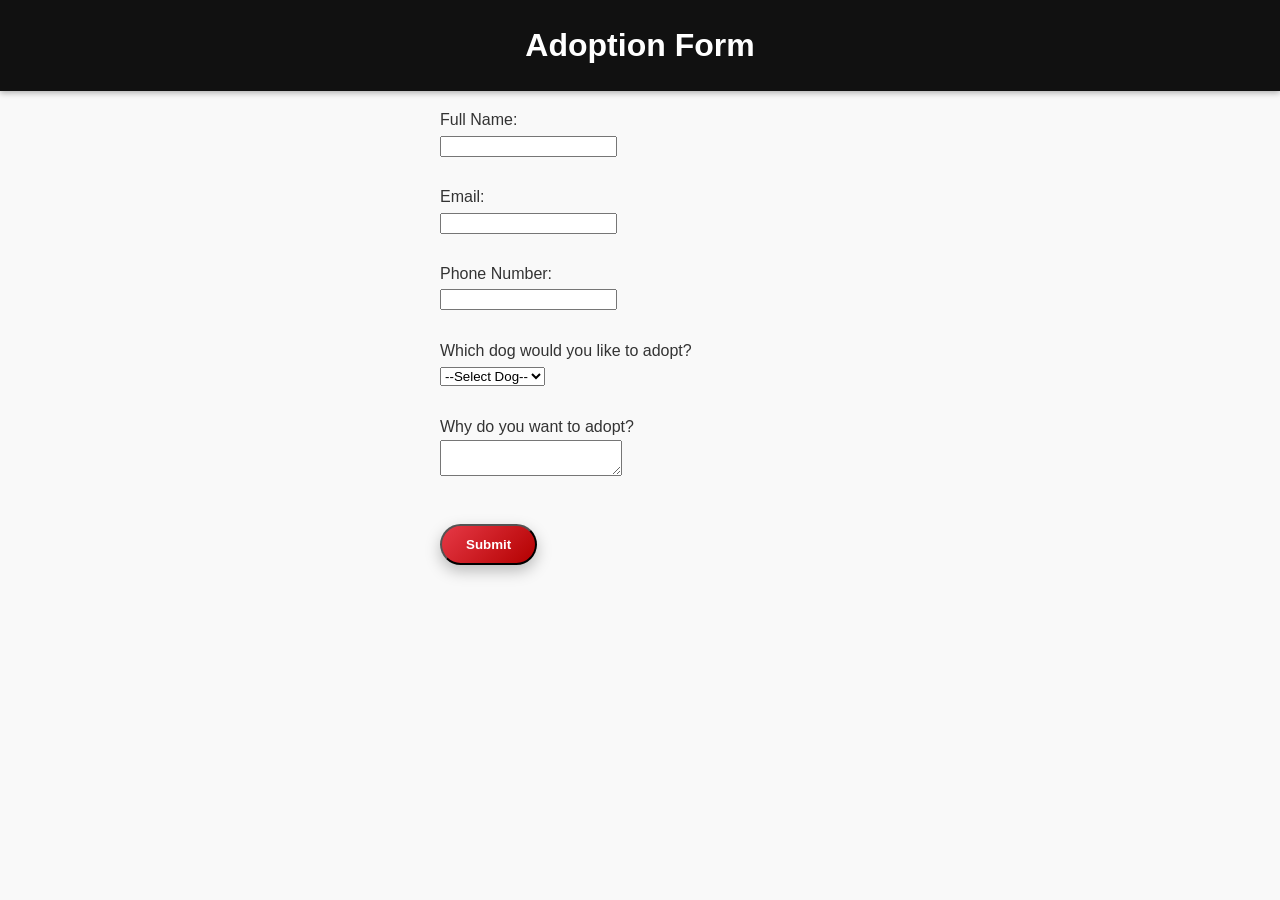
==== adoption.html @ a3818291 "Week 5 Assignment" ====
<!DOCTYPE html>
<html lang="en">
<head>
  <meta charset="UTF-8" />
  <title>Adoption Form - Happy Tails Adoption</title>
  <link rel="stylesheet" href="styles.css" />
</head>
<body>
  <header><h1>Adoption Form</h1></header>
  <main>
    <form action="#" method="post" style="padding: 1em; max-width: 400px; margin: auto;">
      <label for="name">Full Name:</label><br>
      <input type="text" id="name" name="name" required><br><br>

      <label for="email">Email:</label><br>
      <input type="email" id="email" name="email" required><br><br>

      <label for="phone">Phone Number:</label><br>
      <input type="tel" id="phone" name="phone" required><br><br>

      <label for="dog">Which dog would you like to adopt?</label><br>
      <select id="dog" name="dog" required>
        <option value="">--Select Dog--</option>
        <option value="Max">Max</option>
        <option value="Luna">Luna</option>
        <option value="Rocky">Rocky</option>
        <option value="Bella">Bella</option>
        <option value="Charlie">Charlie</option>
      </select><br><br>

      <label for="reason">Why do you want to adopt?</label><br>
      <textarea id="reason" name="reason" required></textarea><br><br>

      <button type="submit" class="adopt-btn">Submit</button>
    </form>
  </main>
</body>
</html>
---- styles.css ----
/* ===============================
   CSS Variables (Theme Colors)
================================ */
:root {
  --primary: #b30000;
  --primary-dark: #800000;
  --accent: #ffdd57;
  --text: #333;
  --light-bg: #f9f9f9;
  --white: #fff;
  --shadow: rgba(0,0,0,0.15);
  --shadow-strong: rgba(0,0,0,0.3);
}

/* Reset & Base */
body {
  font-family: 'Segoe UI', Tahoma, Geneva, Verdana, Arial, sans-serif;
  margin: 0;
  background: #f9f9f9;
  color: #333;
  line-height: 1.6;
  font-size: 16px;
}

/* Header */
header {
  background-color: #111;
  color: #fff;
  padding: 1.25em 1em;
  text-align: center;
  box-shadow: 0 2px 6px rgba(0,0,0,0.3);
  position: relative;
}

header h1 {
  margin: 0;
}

.menu-toggle {
  display: none;
  background: none;
  border: none;
  font-size: 1.8rem;
  color: #fff;
  position: absolute;
  top: 1.2em;
  right: 1em;
  cursor: pointer;
}

nav {
  display: flex;
  justify-content: center;
  gap: 1.5em;
  margin-top: 1em;
  flex-wrap: wrap;
}

nav a {
  text-decoration: none;
  color: #fff;
  font-weight: 600;
  font-size: 1.1rem;
  transition: color 0.3s ease;
}

nav a:hover,
nav a:focus-visible {
  color: #ffdd57;
  outline: none;
}

/* Hero */
.hero {
  background: #eaeaea;
  padding: 3em 1.5em;
  text-align: center;
  max-width: 900px;
  margin: 2em auto;
  border-radius: 12px;
  box-shadow: 0 4px 12px rgba(0,0,0,0.1);
}
.hero h2 {
  font-size: 2.25rem;
  margin-bottom: 0.5em;
  color: #b30000;
}
.hero p {
  font-size: 1.15rem;
  color: #555;
}

/* About Section */
.about-section {
  background: url('https://th.bing.com/th/id/R.15fd6e45e0b9fe52e087313fa08772b9?rik=ZP4eQR5jEbhmew&riu=http%3a%2f%2f2.bp.blogspot.com%2f-diIVM5ex1sI%2fUH0-VylgI4I%2fAAAAAAAAHMw%2fhwpo10H0674%2fs1600%2f38dogs-Cute-Puppies.jpg&ehk=UdRpGdcC%2fiVScUzkp8pL08Ow2ws0J8S2AzZN2Vmlv88%3d&risl=&pid=ImgRaw&r=0') no-repeat center center/cover;
  padding: 5em 2em 3em;
  position: relative;
  color: #fff;
  text-align: center;
  border-radius: 12px;
  max-width: 1200px;
  margin: 3em auto;
  box-shadow: 0 6px 20px rgba(0,0,0,0.4);
}

.about-overlay {
  background: rgba(0, 0, 0, 0.55);
  padding: 3em 2em;
  border-radius: 12px;
  max-width: 900px;
  margin: 0 auto;
}

.about-section h2 {
  font-size: 2.5rem;
  color: #ffdd57;
  margin-bottom: 1em;
}

.about-description {
  background: rgba(255, 255, 255, 0.9);
  color: #222;
  padding: 2em 2.5em;
  border-radius: 12px;
  max-width: 850px;
  margin: 1em auto 0;
  text-align: left;
  font-size: 1.15rem;
  line-height: 1.75;
}

.about-description p {
  margin-bottom: 1.3em;
}

/* Section Titles */
.section-title {
  text-align: center;
  color: #b30000;
  font-size: 2rem;
  font-weight: 700;
  margin-bottom: 1.25em;
  text-transform: uppercase;
}

/* Dog Grid */
.dog-grid {
  display: flex;
  flex-wrap: wrap;
  justify-content: center;
  gap: 1.75em;
  padding: 2em 1em 3em;
  max-width: 1200px;
  margin: 0 auto;
}

.dog-card {
  background: #fff;
  border: 1px solid #ddd;
  width: 280px;
  padding: 1.75em 1.5em 2em;
  border-radius: 12px;
  text-align: center;
  box-shadow: 0 6px 18px rgba(0,0,0,0.1);
  transition: transform 0.3s ease, box-shadow 0.3s ease;
}
.dog-card:hover {
  transform: translateY(-6px);
  box-shadow: 0 10px 25px rgba(0,0,0,0.2);
}

.dog-card img {
  width: 100%;
  border-radius: 12px;
  margin-bottom: 1.2em;
  object-fit: cover;
  height: 180px;
}

.dog-card h3 {
  font-size: 1.5rem;
  margin-bottom: 0.4em;
  color: #b30000;
}

.dog-card p {
  font-size: 1rem;
  color: #555;
  margin-bottom: 1em;
}

/* Buttons */
.adopt-btn {
  background: linear-gradient(135deg, #e63946, #b30000);
  color: #fff;
  padding: 0.85em 1.8em;
  display: inline-block;
  margin-top: 1.1em;
  text-decoration: none;
  border-radius: 30px;
  transition: background 0.3s ease, transform 0.25s ease;
  font-weight: 700;
  box-shadow: 0 6px 15px rgba(0,0,0,0.25);
}
.adopt-btn:hover {
  background: linear-gradient(135deg, #b30000, #800000);
  transform: scale(1.07);
}

/* Adoption & Contact */
.adoption-section,
.contact-section {
  padding: 3em 2em;
  background: #fff;
  margin: 3em auto;
  max-width: 900px;
  border-radius: 15px;
  box-shadow: 0 6px 20px rgba(0,0,0,0.15);
  color: #333;
}

/* Footer */
footer {
  background-color: #111;
  color: #fff;
  text-align: center;
  padding: 2.5em 1.5em;
}
footer .contact-section {
  background: #fff;
  color: #333;
  margin-bottom: 2em;
  padding: 2em 2.5em;
  border-radius: 12px;
}

/* Social Icons */
.social-links {
  margin-top: 1.75em;
  display: flex;
  justify-content: center;
  gap: 20px;
}
.social-btn {
  width: 44px;
  height: 44px;
  display: flex;
  align-items: center;
  justify-content: center;
  color: #fff;
  border-radius: 50%;
  font-size: 20px;
  transition: transform 0.3s ease, opacity 0.3s ease;
}
.social-btn.fb { background: #3b5998; }
.social-btn.ig { background: #E1306C; }
.social-btn.wa { background: #25D366; }
.social-btn:hover {
  transform: scale(1.25);
  opacity: 0.9;
}

/* Responsive Menu */
@media (max-width: 768px) {
  nav {
    display: none;
    flex-direction: column;
    gap: 1em;
    background: #111;
    padding: 1.5em;
    border-radius: 12px;
    position: absolute;
    top: 100%;
    left: 50%;
    transform: translateX(-50%);
    width: 90%;
    box-shadow: 0 4px 15px rgba(0,0,0,0.3);
  }
  nav.active {
    display: flex;
  }
  .menu-toggle {
    display: block;
  }
}
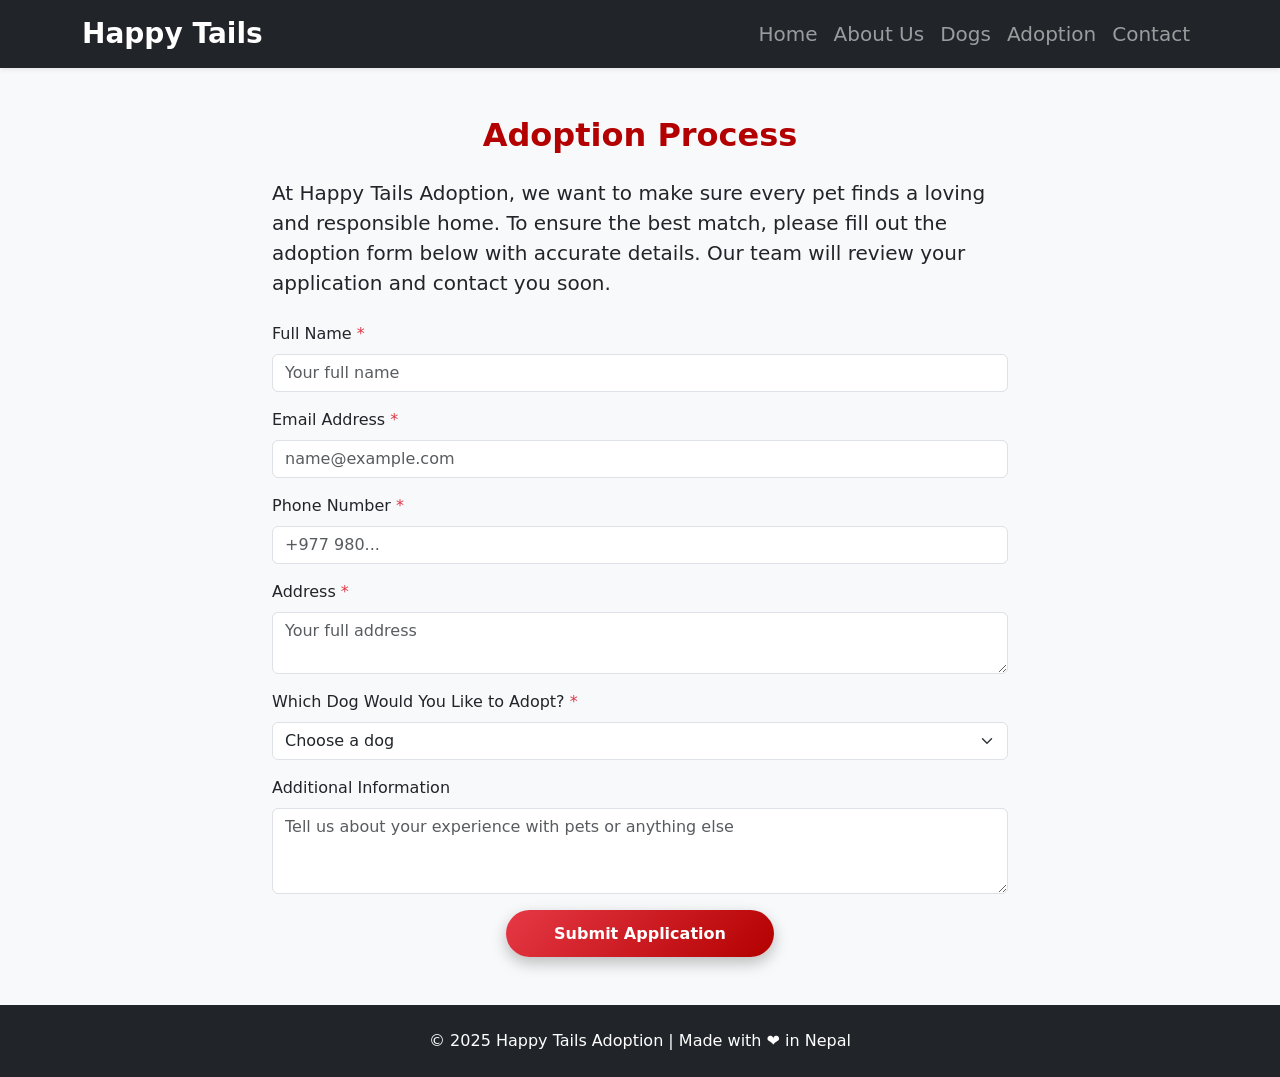
==== commit b1ce8c7d: "Week 6 Assignment" ====
--- a/adoption.html
+++ b/adoption.html
@@ -2,37 +2,126 @@
 <html lang="en">
 <head>
   <meta charset="UTF-8" />
-  <title>Adoption Form - Happy Tails Adoption</title>
-  <link rel="stylesheet" href="styles.css" />
+  <meta name="viewport" content="width=device-width, initial-scale=1" />
+  <title>Adoption Process - Happy Tails Adoption</title>
+  <link href="https://cdn.jsdelivr.net/npm/bootstrap@5.3.0/dist/css/bootstrap.min.css" rel="stylesheet" />
+  <style>
+    body {
+      background-color: #f8f9fa;
+    }
+    .btn-primary {
+      background: linear-gradient(135deg, #e63946, #b30000);
+      border: none;
+      border-radius: 30px;
+      padding: 0.7rem 2rem;
+      font-weight: 700;
+      box-shadow: 0 6px 15px rgba(0,0,0,0.25);
+      transition: background 0.3s ease, transform 0.25s ease;
+    }
+    .btn-primary:hover {
+      background: linear-gradient(135deg, #b30000, #800000);
+      transform: scale(1.05);
+    }
+    .form-control:focus {
+      box-shadow: none;
+      border-color: #b30000;
+    }
+    h2 {
+      color: #b30000;
+      font-weight: 700;
+    }
+    footer {
+      background-color: #212529;
+      color: #fff;
+    }
+  </style>
 </head>
 <body>
-  <header><h1>Adoption Form</h1></header>
-  <main>
-    <form action="#" method="post" style="padding: 1em; max-width: 400px; margin: auto;">
-      <label for="name">Full Name:</label><br>
-      <input type="text" id="name" name="name" required><br><br>
 
-      <label for="email">Email:</label><br>
-      <input type="email" id="email" name="email" required><br><br>
+<!-- Navbar -->
+<nav class="navbar navbar-expand-lg navbar-dark bg-dark shadow-sm">
+  <div class="container">
+    <a class="navbar-brand fw-bold fs-3" href="index.html">Happy Tails</a>
+    <button class="navbar-toggler" type="button" data-bs-toggle="collapse" data-bs-target="#navbarNav" 
+      aria-controls="navbarNav" aria-expanded="false" aria-label="Toggle navigation">
+      <span class="navbar-toggler-icon"></span>
+    </button>
+    
+    <div class="collapse navbar-collapse justify-content-end" id="navbarNav">
+      <ul class="navbar-nav fs-5">
+        <li class="nav-item"><a class="nav-link" href="index.html">Home</a></li>
+        <li class="nav-item"><a class="nav-link" href="about.html">About Us</a></li>
+        <li class="nav-item"><a class="nav-link" href="dogs.html">Dogs</a></li>
+        <li class="nav-item active"><a class="nav-link" href="adoption.html">Adoption</a></li>
+        <li class="nav-item"><a class="nav-link" href="contact.html">Contact</a></li>
+      </ul>
+    </div>
+  </div>
+</nav>
 
-      <label for="phone">Phone Number:</label><br>
-      <input type="tel" id="phone" name="phone" required><br><br>
+<!-- Main Content -->
+<main class="container my-5">
+  <h2 class="mb-4 text-center">Adoption Process</h2>
 
-      <label for="dog">Which dog would you like to adopt?</label><br>
-      <select id="dog" name="dog" required>
-        <option value="">--Select Dog--</option>
-        <option value="Max">Max</option>
-        <option value="Luna">Luna</option>
-        <option value="Rocky">Rocky</option>
-        <option value="Bella">Bella</option>
-        <option value="Charlie">Charlie</option>
-      </select><br><br>
+  <div class="row justify-content-center">
+    <div class="col-lg-8">
 
-      <label for="reason">Why do you want to adopt?</label><br>
-      <textarea id="reason" name="reason" required></textarea><br><br>
+      <p class="lead mb-4">
+        At Happy Tails Adoption, we want to make sure every pet finds a loving and responsible home.  
+        To ensure the best match, please fill out the adoption form below with accurate details.  
+        Our team will review your application and contact you soon.
+      </p>
 
-      <button type="submit" class="adopt-btn">Submit</button>
-    </form>
-  </main>
+      <form>
+        <div class="mb-3">
+          <label for="fullName" class="form-label">Full Name <span class="text-danger">*</span></label>
+          <input type="text" class="form-control" id="fullName" placeholder="Your full name" required />
+        </div>
+
+        <div class="mb-3">
+          <label for="emailAddress" class="form-label">Email Address <span class="text-danger">*</span></label>
+          <input type="email" class="form-control" id="emailAddress" placeholder="name@example.com" required />
+        </div>
+
+        <div class="mb-3">
+          <label for="phoneNumber" class="form-label">Phone Number <span class="text-danger">*</span></label>
+          <input type="tel" class="form-control" id="phoneNumber" placeholder="+977 980..." required />
+        </div>
+
+        <div class="mb-3">
+          <label for="address" class="form-label">Address <span class="text-danger">*</span></label>
+          <textarea class="form-control" id="address" rows="2" placeholder="Your full address" required></textarea>
+        </div>
+
+        <div class="mb-3">
+          <label for="dogChoice" class="form-label">Which Dog Would You Like to Adopt? <span class="text-danger">*</span></label>
+          <select class="form-select" id="dogChoice" required>
+            <option value="" selected disabled>Choose a dog</option>
+            <option value="max">Max</option>
+            <option value="luna">Luna</option>
+            <option value="rocky">Rocky</option>
+            <option value="bella">Bella</option>
+            <option value="charlie">Charlie</option>
+          </select>
+        </div>
+
+        <div class="mb-3">
+          <label for="message" class="form-label">Additional Information</label>
+          <textarea class="form-control" id="message" rows="3" placeholder="Tell us about your experience with pets or anything else"></textarea>
+        </div>
+
+        <div class="text-center">
+          <button type="submit" class="btn btn-primary px-5">Submit Application</button>
+        </div>
+      </form>
+    </div>
+  </div>
+</main>
+
+<footer class="text-center py-4 mt-5">
+  <p class="mb-0">&copy; 2025 Happy Tails Adoption | Made with ❤ in Nepal</p>
+</footer>
+
+<script src="https://cdn.jsdelivr.net/npm/bootstrap@5.3.0/dist/js/bootstrap.bundle.min.js"></script>
 </body>
 </html>
